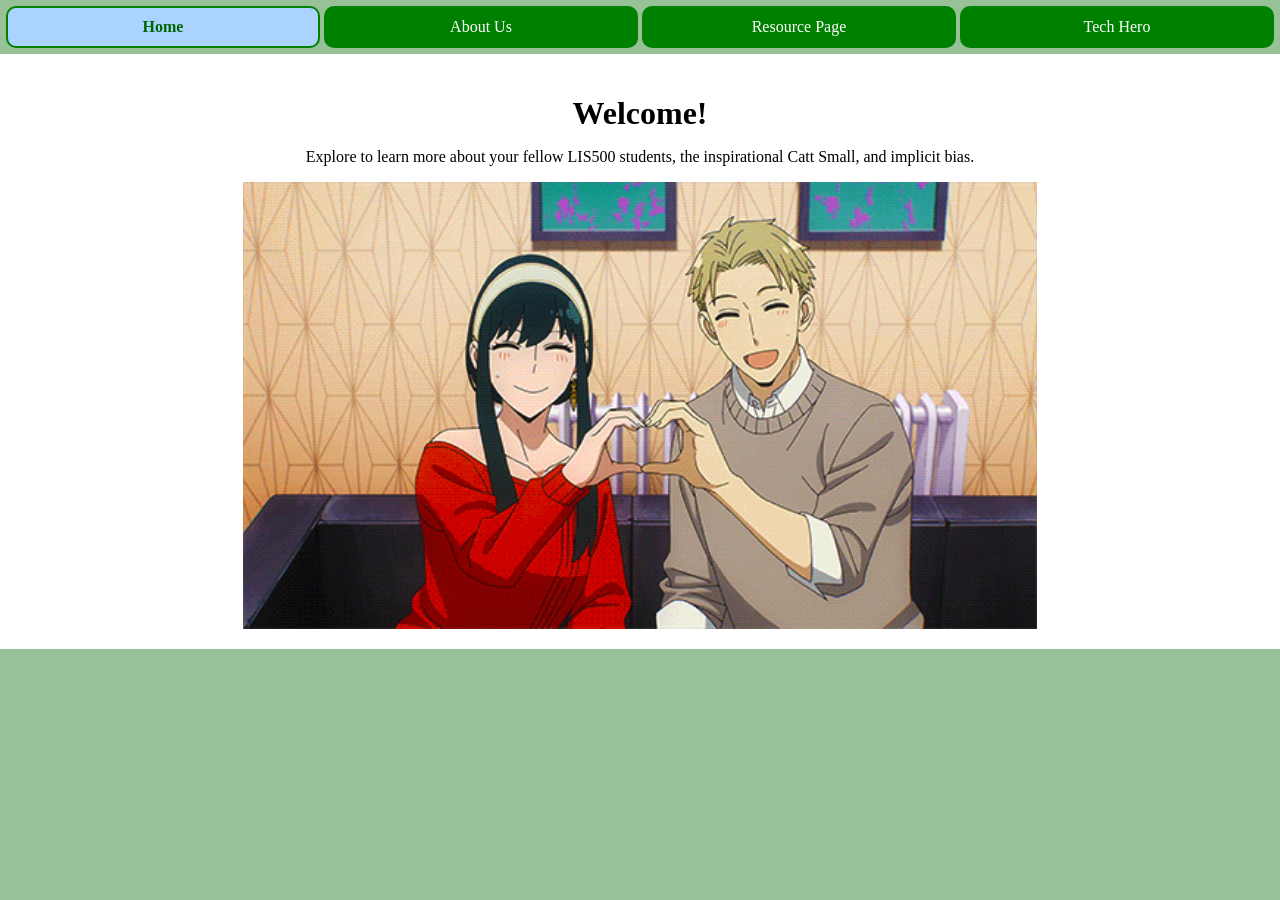
==== index.html @ f71ceb73 "Basic completion of comments Co-authored-by: Riley Howardsmith <rhowardsmith@wisc.edu>" ====
<!DOCTYPE html>
<!-- This is the Home page. -->
<html lang="en">
  <head>
    <meta charset="UTF-8">
    <meta name="viewport" content="width=device-width, initial-scale=1.0">
    <title>Tech Hero</title>
    <link rel="stylesheet" href="./assets/styles.css">
  </head>
  <body>
    <!-- Navbar Section -->
    <div class="navbar">
      <a href="index.html" class="current">Home</a>
      <!-- The current class gives special styling to indicate this is the current page. -->
      <a href="pages/about-me.html">About Us</a>
      <a href="pages/resource-page.html">Resource Page</a>
      <a href="pages/tech-hero.html">Tech Hero</a>
    </div>
    <!-- This is a navbar, which enables users to switch to different pages. The navbar class controls the styling. For example, each navbar link appears side-by-side. The class also makes the navbar sticky, so that it stays with the user as they scroll. It makes the navbar have a higher z-index than other items, so it will appear above them. It also gives the navbar a green background. -->

    <div class="content">
    <!-- This content class creates the white page backdrop and padding to differentiate text from the light green background. -->
      <div class="col">
      <!-- This col class uses the Flexible Box Layout Module. It makes centering children horizontally in a manner that is responsive to different screen sizes easier. The column flex-direction ensures that the children are listed vertically rather than horizontally. -->
        <h1>Welcome!</h1>
        <p class="text-center">
        <!-- The text-center class makes text center-aligned. -->
          Explore to learn more about your fellow LIS500 students, the inspirational Catt Small, and implicit bias.
        </p>
        <!-- GIF(s) to welcome people -->
        <img src="assets/heart.gif" alt="GIF of two people forming a heart." class="big-image">
        <!-- The class big-image ensures the size of the image is proportional to the width of the screen. This makes the image responsive to different screen sizes. This size is considered "big" because the image's width will be over half the width of the screen. -->
      </div>
    </div>
  </body>
</html>
---- assets/styles.css ----
/********************************
           Essential
*********************************/
:root{
  /* Create some variables to use later, so the color theme can be easily changed at any time. */
  --pale-green: rgb(151, 194, 151);
  --pale-blue: rgb(170, 211, 255);
}

body {
  /* Allow navbar to touch all edges */
  margin: 0px;

  background-color: var(--pale-green);
}

.content{
  /* Make up for the margin lost in the body */
  padding: 20px;

  background-color: white;

}

h1 {
  text-align: center;
  margin-bottom: 0;
}

h3 {
  margin: 0;
}

.floater-text {
  position: absolute; /* Removes element from normal flow to position itself relative to its nearest ancestor with position: relative or absolute or fixed (or otherwise relative to the viewport) */
  top: 1rem; /* Move downwards relative to ancestor */
  z-index: 2; /* Float above most elements, such as a floating image */

  color: var(--pale-blue);
  font-size: 3rem;
  font-family:'Gill Sans', 'Gill Sans MT', Calibri, 'Trebuchet MS', sans-serif;
  text-align: center;
}

/* Change scrollbar for browsers that do not use webkit */
* {
  scrollbar-width: auto;
  scrollbar-color: lightskyblue darkgreen;
}

/* Change scrollbar for browsers that do use webkit */

/* width */
::-webkit-scrollbar {
  width: 10px;
}

/* Track */
::-webkit-scrollbar-track {
  background-color: darkgreen;
}

/* Handle */
::-webkit-scrollbar-thumb {
  background: lightskyblue;
  border-radius: 10px;
}
::-webkit-scrollbar-thumb:hover {
  background: var(--pale-blue);
}

/********************************
           Navigation
*********************************/
.navbar {
  /* Keeps navbar in its position */
  position: sticky;
  /* Puts navbar at top */
  top: 0;
  /* Lets navbar display elements side-by-side */
  display: flex;
  /* Keeps text away from edges */
  padding: 4px;
  /* Makes navbar match the color scheme */
  background-color: var(--pale-green);
  /* Puts navbar in front of everything else */
  z-index: 10;
}

/* navbar link elements (both visited and unvisited) */
.navbar a:link, .navbar a:visited {
  background-color: green;
  color: white;

  border: 2px solid green;
  border-radius: 10px;

  padding: 10px 20px;
  margin: 2px;
  width: 100%; /* fill the flex box */

  text-align: center;
  text-decoration: none; /* remove the underline commonly used for links */

  display: inline-block; /* lets elements sit side-by-side AND have personalized width/height */
}

/* navbar links when hovered over or being clicked  */
.navbar a:hover, .navbar a:active {
  background-color: darkgreen;
  border-color: darkgreen;
  color: white;
} 

/* the navbar link of the current page */
.navbar a.current {
  background-color: var(--pale-blue);
  color: darkgreen;
  font-weight: bold;
}

/********************************
           Images
*********************************/
.person {
  /* Makes image relative to parent size */
  width: 40%;
  height: 40%;
  /* Makes image float left, allowing other elements to wrap around it */
  float: left;
  /* Makes image circular */
  border-radius: 50%;

  /* Adds a green double-style appearance using shadows */
  box-shadow: 0 0 0 0.15rem darkgreen, 
              0 0 0 0.30rem green, 
              0 0 0 0.45rem darkgreen,
              0 0 0.5rem 0.8rem rgb(186, 190, 186); 

  /* The total width and height should include content, padding, and borders. Added in the case that an element will use this class while having padding and borders. */
  box-sizing: border-box;
  /* 1% margin on top and bottom; 3% margin on right and left */
  margin: 1% 3%;
}

.carousel .person {
  width: 250px;
  height: 250px;

  /* positions the person image of a carousel relative to its nearest positioned ancestor */
  position: absolute;

  margin: 0%;

  /* positions the person image above some things, like the carousel */
  z-index: 1;
}

/********************************
           Containers
*********************************/
/* creates a column with horizontally-centered elements */
.col {
  display: flex;
  flex-direction: column;
  align-items: center;
}

/* creates a row */
.row {
  display: flex;
}

.carousel-track {
  /* allow elements to overflow horizontally and be accessible with a scrollbar */
  overflow-x: auto;
  /* allow elements to be listed side-by-side */
  display: flex;

  padding: 0.5rem 0.5rem 1.0rem;
  margin: 0.5rem 0rem 2.0rem;

  background-color: green;
  border: 0.25rem solid darkgreen;
  border-radius: 0.5rem;
  color: white
}

/* links in carousel tracks have blue text */
.carousel-track a {
  color: var(--pale-blue)
}

/* Used in Splash Page */

/* centers text */
.text-center {
  text-align: center;
}

/* makes the image's width be over half the width of the screen (height scales appropriately according to width to avoid weird stretching) */
.big-image {
  width: 64%;
}

/* Used in Tech Hero and About Me */

.carousel-track iframe, .carousel-track .item {
  width: 320px;
  height: 180px;

  /* space track elements by adding margin to their right */
  margin-right: 0.5rem;

  /* item will not shrink to avoid overflow, as the carousel-track is intended to allow scrolling */
  flex-shrink: 0;

  border-radius: 0.5rem;
  border: none;
}

.carousel-track iframe:last-child {
  /* the last child does not need margin on the right, as it has no sibling on its right to separate itself from */
  margin-right: 0rem;
}

/* Used in About Me */
.person-card {
  margin: 60px 0px;
}

/* for positioning floating text over an image */
.img-wrap {
  /* Keeps element in normal flow, but can position decendants */
  position: relative;
  
  /* center children */
  display: flex;
  align-items: center;
  justify-content: center;

  /* Visually move the element to the right, without truly changing its position */
  left: 8rem;
}

/* for a carousel with a person image at one end */
.carousel-person {
  background-color: green;
  border: 0.25rem solid darkgreen;
  border-radius: 0.5rem;

  /* Allows the person image to appear as the endpoint, without the carousel itself appearing beyond the image */
  border-top-left-radius: 10rem;
  border-bottom-left-radius: 10rem;

  color: white;

  /* display children side-by-side */
  display: flex;
  /* center children vertically */
  align-items: center;
}

.carousel-person .carousel-track {
  margin: 0rem;
  border: none;

  /* Keeps element in normal flow, but can position decendants */
  position: relative;
  /* Visually move the element to the right, without truly changing its position */
  /* Note: this is the same amount as the img-wrap to ensure proper positioning */
  left: 8rem;
  /* Counter-act the shift to the right with the same amount of margin, so the carousel-track will not appear to overflow horizontally */
  margin-right: 8rem;
}

/* the first child is shifted over to the right to make up for the image covering the initial section of the carousel */
.carousel-track .item:first-child {
  margin-left: 5rem;
}

/* for selecting children elements within the carousel that has a person image */
.item {
  text-align: center;
}

.item h2 {
  /* decreases the top margin for item elements */
  margin-top: 1px;
}

/* Long Text */
.essay {
  margin: 0;
  padding: 0;
}

/* enables paragraphs within the essay to preserve newlines while allowing wrapping */
.essay p {
  white-space: pre-line;
}

/* Use in Fact Cards */
.card-row {
  /* display elements in a row, so heading of the cards is to their left */
  display: flex;
  /* center children vertically, so heading's vertical position depends on the number and size of the cards */
  align-items: center;
  /* add space between children, so the heading is separated horizontally from the cards */
  gap: 1rem;
}

.card {
  background-color: var(--pale-blue);
  color: darkgreen;

  /* keeps content away from rounded edges */
  padding: 3rem;
  /* allow card to change size relative to the screen, but get no bigger than 500px */
  max-width: 500px;
  /* spaces each card away from other elements*/
  margin: 1rem;

  border: 0.25rem solid lightskyblue;
  border-radius: 10rem;
}
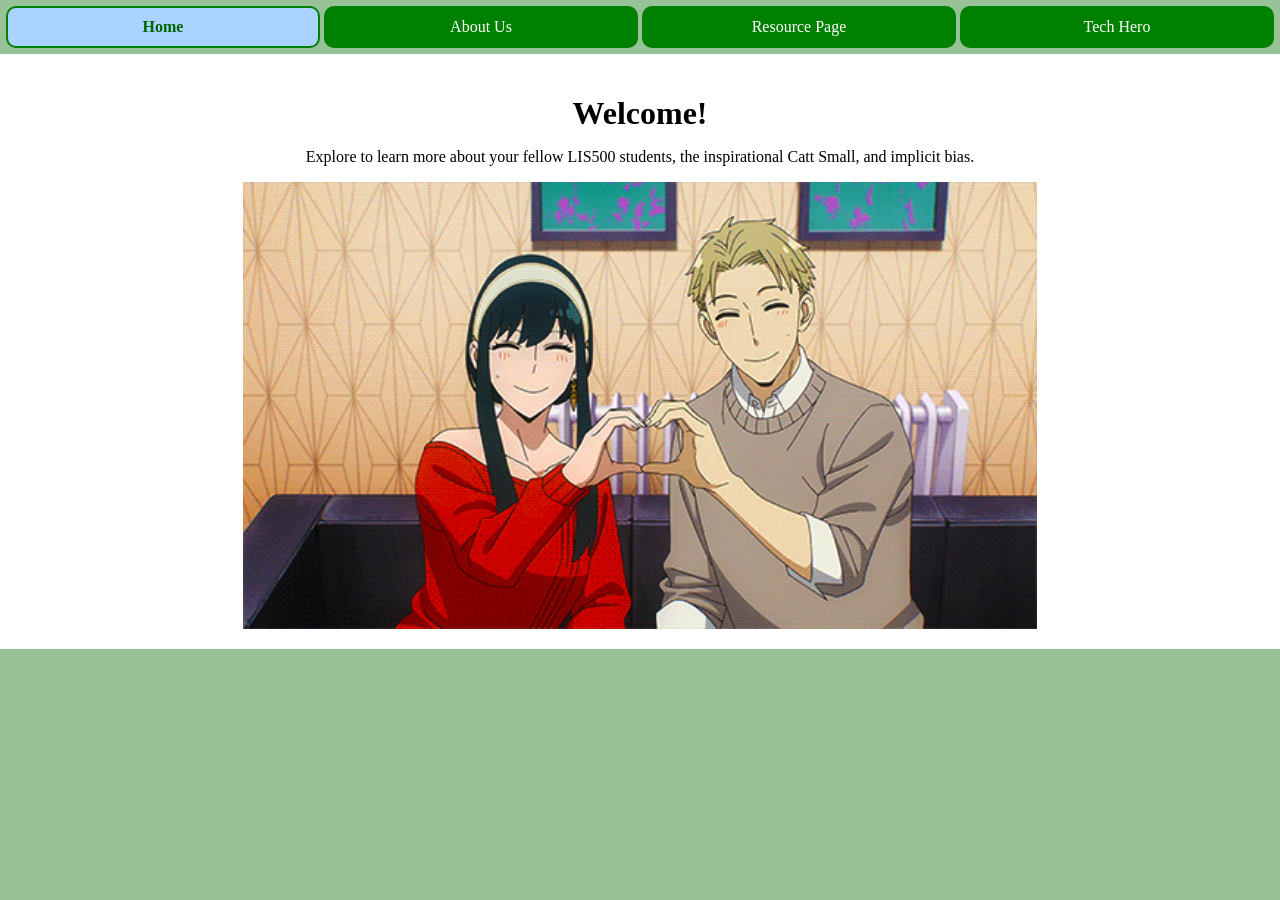
==== commit b66eebde: "Initial Comments Co-authored-by: Peyton Howardsmith <phowardsmith@wisc.edu>"" ====
--- a/index.html
+++ b/index.html
@@ -8,28 +8,28 @@
     <link rel="stylesheet" href="./assets/styles.css">
   </head>
   <body>
-    <!-- Navbar Section -->
+    <!-- RH: Navbar Section -->
     <div class="navbar">
       <a href="index.html" class="current">Home</a>
-      <!-- The current class gives special styling to indicate this is the current page. -->
+      <!-- PH: The current class gives special styling to indicate this is the current page. -->
       <a href="pages/about-me.html">About Us</a>
       <a href="pages/resource-page.html">Resource Page</a>
       <a href="pages/tech-hero.html">Tech Hero</a>
     </div>
-    <!-- This is a navbar, which enables users to switch to different pages. The navbar class controls the styling. For example, each navbar link appears side-by-side. The class also makes the navbar sticky, so that it stays with the user as they scroll. It makes the navbar have a higher z-index than other items, so it will appear above them. It also gives the navbar a green background. -->
+    <!-- RH: This is a navbar, which enables users to switch to different pages. The navbar class controls the styling. For example, each navbar link appears side-by-side. The class also makes the navbar sticky, so that it stays with the user as they scroll. It makes the navbar have a higher z-index than other items, so it will appear above them. It also gives the navbar a green background. -->
 
     <div class="content">
-    <!-- This content class creates the white page backdrop and padding to differentiate text from the light green background. -->
+    <!-- RH: This content class creates the white page backdrop and padding to differentiate text from the light green background. -->
       <div class="col">
-      <!-- This col class uses the Flexible Box Layout Module. It makes centering children horizontally in a manner that is responsive to different screen sizes easier. The column flex-direction ensures that the children are listed vertically rather than horizontally. -->
+      <!-- PH/RH: This col class uses the Flexible Box Layout Module. It makes centering children horizontally in a manner that is responsive to different screen sizes easier. The column flex-direction ensures that the children are listed vertically rather than horizontally. -->
         <h1>Welcome!</h1>
         <p class="text-center">
-        <!-- The text-center class makes text center-aligned. -->
+        <!-- PH: The text-center class makes text center-aligned. -->
           Explore to learn more about your fellow LIS500 students, the inspirational Catt Small, and implicit bias.
         </p>
-        <!-- GIF(s) to welcome people -->
+        <!-- PH: GIF(s) to welcome people -->
         <img src="assets/heart.gif" alt="GIF of two people forming a heart." class="big-image">
-        <!-- The class big-image ensures the size of the image is proportional to the width of the screen. This makes the image responsive to different screen sizes. This size is considered "big" because the image's width will be over half the width of the screen. -->
+        <!-- PH: The class big-image ensures the size of the image is proportional to the width of the screen. This makes the image responsive to different screen sizes. This size is considered "big" because the image's width will be over half the width of the screen. -->
       </div>
     </div>
   </body>
--- a/assets/styles.css
+++ b/assets/styles.css
@@ -2,20 +2,20 @@
            Essential
 *********************************/
 :root{
-  /* Create some variables to use later, so the color theme can be easily changed at any time. */
+  /* RH: Create some variables to use later, so the color theme can be easily changed at any time. */
   --pale-green: rgb(151, 194, 151);
   --pale-blue: rgb(170, 211, 255);
 }
 
 body {
-  /* Allow navbar to touch all edges */
+  /* RH: Allow navbar to touch all edges */
   margin: 0px;
 
   background-color: var(--pale-green);
 }
 
 .content{
-  /* Make up for the margin lost in the body */
+  /* RH: Make up for the margin lost in the body */
   padding: 20px;
 
   background-color: white;
@@ -32,9 +32,9 @@
 }
 
 .floater-text {
-  position: absolute; /* Removes element from normal flow to position itself relative to its nearest ancestor with position: relative or absolute or fixed (or otherwise relative to the viewport) */
-  top: 1rem; /* Move downwards relative to ancestor */
-  z-index: 2; /* Float above most elements, such as a floating image */
+  position: absolute; /* RH: Removes element from normal flow to position itself relative to its nearest ancestor with position: relative or absolute or fixed (or otherwise relative to the viewport) */
+  top: 1rem; /* RH: Move downwards relative to ancestor */
+  z-index: 2; /* RH: Float above most elements, such as a floating image */
 
   color: var(--pale-blue);
   font-size: 3rem;
@@ -42,25 +42,25 @@
   text-align: center;
 }
 
-/* Change scrollbar for browsers that do not use webkit */
+/* PH: Change scrollbar for browsers that do not use webkit */
 * {
   scrollbar-width: auto;
   scrollbar-color: lightskyblue darkgreen;
 }
 
-/* Change scrollbar for browsers that do use webkit */
-
-/* width */
+/* RH: Change scrollbar for browsers that do use webkit */
+
+/* RH: width */
 ::-webkit-scrollbar {
   width: 10px;
 }
 
-/* Track */
+/* RH: Track */
 ::-webkit-scrollbar-track {
   background-color: darkgreen;
 }
 
-/* Handle */
+/* RH: Handle */
 ::-webkit-scrollbar-thumb {
   background: lightskyblue;
   border-radius: 10px;
@@ -73,21 +73,21 @@
            Navigation
 *********************************/
 .navbar {
-  /* Keeps navbar in its position */
+  /* RH: Keeps navbar in its position */
   position: sticky;
-  /* Puts navbar at top */
+  /* RH: Puts navbar at top */
   top: 0;
-  /* Lets navbar display elements side-by-side */
-  display: flex;
-  /* Keeps text away from edges */
+  /* RH: Lets navbar display elements side-by-side */
+  display: flex;
+  /* RH: Keeps text away from edges */
   padding: 4px;
-  /* Makes navbar match the color scheme */
+  /* RH: Makes navbar match the color scheme */
   background-color: var(--pale-green);
-  /* Puts navbar in front of everything else */
+  /* RH: Puts navbar in front of everything else */
   z-index: 10;
 }
 
-/* navbar link elements (both visited and unvisited) */
+/* RH: navbar link elements (both visited and unvisited) */
 .navbar a:link, .navbar a:visited {
   background-color: green;
   color: white;
@@ -97,22 +97,22 @@
 
   padding: 10px 20px;
   margin: 2px;
-  width: 100%; /* fill the flex box */
-
-  text-align: center;
-  text-decoration: none; /* remove the underline commonly used for links */
-
-  display: inline-block; /* lets elements sit side-by-side AND have personalized width/height */
-}
-
-/* navbar links when hovered over or being clicked  */
+  width: 100%; /* RH: fill the flex box */
+
+  text-align: center;
+  text-decoration: none; /* RH: remove the underline commonly used for links */
+
+  display: inline-block; /* RH: lets elements sit side-by-side AND have personalized width/height */
+}
+
+/* RH: navbar links when hovered over or being clicked  */
 .navbar a:hover, .navbar a:active {
   background-color: darkgreen;
   border-color: darkgreen;
   color: white;
 } 
 
-/* the navbar link of the current page */
+/* PH: the navbar link of the current page */
 .navbar a.current {
   background-color: var(--pale-blue);
   color: darkgreen;
@@ -123,23 +123,23 @@
            Images
 *********************************/
 .person {
-  /* Makes image relative to parent size */
+  /* PH: Makes image relative to parent size */
   width: 40%;
   height: 40%;
-  /* Makes image float left, allowing other elements to wrap around it */
+  /* PH: Makes image float left, allowing other elements to wrap around it */
   float: left;
-  /* Makes image circular */
+  /* PH: Makes image circular */
   border-radius: 50%;
 
-  /* Adds a green double-style appearance using shadows */
+  /* PH: Adds a green double-style appearance using shadows */
   box-shadow: 0 0 0 0.15rem darkgreen, 
               0 0 0 0.30rem green, 
               0 0 0 0.45rem darkgreen,
               0 0 0.5rem 0.8rem rgb(186, 190, 186); 
 
-  /* The total width and height should include content, padding, and borders. Added in the case that an element will use this class while having padding and borders. */
+  /* PH: The total width and height should include content, padding, and borders. Added in the case that an element will use this class while having padding and borders. */
   box-sizing: border-box;
-  /* 1% margin on top and bottom; 3% margin on right and left */
+  /* PH: 1% margin on top and bottom; 3% margin on right and left */
   margin: 1% 3%;
 }
 
@@ -147,34 +147,34 @@
   width: 250px;
   height: 250px;
 
-  /* positions the person image of a carousel relative to its nearest positioned ancestor */
+  /* RH: positions the person image of a carousel relative to its nearest positioned ancestor */
   position: absolute;
 
   margin: 0%;
 
-  /* positions the person image above some things, like the carousel */
+  /* RH: positions the person image above some things, like the carousel */
   z-index: 1;
 }
 
 /********************************
            Containers
 *********************************/
-/* creates a column with horizontally-centered elements */
+/* RH/PH: creates a column with horizontally-centered elements */
 .col {
   display: flex;
   flex-direction: column;
   align-items: center;
 }
 
-/* creates a row */
+/* RH: creates a row */
 .row {
   display: flex;
 }
 
 .carousel-track {
-  /* allow elements to overflow horizontally and be accessible with a scrollbar */
+  /* PH: allow elements to overflow horizontally and be accessible with a scrollbar */
   overflow-x: auto;
-  /* allow elements to be listed side-by-side */
+  /* PH: allow elements to be listed side-by-side */
   display: flex;
 
   padding: 0.5rem 0.5rem 1.0rem;
@@ -186,19 +186,19 @@
   color: white
 }
 
-/* links in carousel tracks have blue text */
+/* RH: links in carousel tracks have blue text */
 .carousel-track a {
   color: var(--pale-blue)
 }
 
 /* Used in Splash Page */
 
-/* centers text */
+/* PH: centers text */
 .text-center {
   text-align: center;
 }
 
-/* makes the image's width be over half the width of the screen (height scales appropriately according to width to avoid weird stretching) */
+/* PH: makes the image's width be over half the width of the screen (height scales appropriately according to width to avoid weird stretching) */
 .big-image {
   width: 64%;
 }
@@ -209,10 +209,10 @@
   width: 320px;
   height: 180px;
 
-  /* space track elements by adding margin to their right */
+  /* PH: space track elements by adding margin to their right */
   margin-right: 0.5rem;
 
-  /* item will not shrink to avoid overflow, as the carousel-track is intended to allow scrolling */
+  /* PH: item will not shrink to avoid overflow, as the carousel-track is intended to allow scrolling */
   flex-shrink: 0;
 
   border-radius: 0.5rem;
@@ -220,7 +220,7 @@
 }
 
 .carousel-track iframe:last-child {
-  /* the last child does not need margin on the right, as it has no sibling on its right to separate itself from */
+  /* PH: the last child does not need margin on the right, as it has no sibling on its right to separate itself from */
   margin-right: 0rem;
 }
 
@@ -229,35 +229,35 @@
   margin: 60px 0px;
 }
 
-/* for positioning floating text over an image */
+/* PH/RH: for positioning floating text over an image */
 .img-wrap {
-  /* Keeps element in normal flow, but can position decendants */
+  /* PH/RH: Keeps element in normal flow, but can position decendants */
   position: relative;
   
-  /* center children */
+  /* PH/RH: center children */
   display: flex;
   align-items: center;
   justify-content: center;
 
-  /* Visually move the element to the right, without truly changing its position */
+  /* PH/RH: Visually move the element to the right, without truly changing its position */
   left: 8rem;
 }
 
-/* for a carousel with a person image at one end */
+/* RH: for a carousel with a person image at one end */
 .carousel-person {
   background-color: green;
   border: 0.25rem solid darkgreen;
   border-radius: 0.5rem;
 
-  /* Allows the person image to appear as the endpoint, without the carousel itself appearing beyond the image */
+  /* RH: Allows the person image to appear as the endpoint, without the carousel itself appearing beyond the image */
   border-top-left-radius: 10rem;
   border-bottom-left-radius: 10rem;
 
   color: white;
 
-  /* display children side-by-side */
-  display: flex;
-  /* center children vertically */
+  /* RH: display children side-by-side */
+  display: flex;
+  /* RH: center children vertically */
   align-items: center;
 }
 
@@ -265,48 +265,48 @@
   margin: 0rem;
   border: none;
 
-  /* Keeps element in normal flow, but can position decendants */
+  /* RH: Keeps element in normal flow, but can position decendants */
   position: relative;
-  /* Visually move the element to the right, without truly changing its position */
-  /* Note: this is the same amount as the img-wrap to ensure proper positioning */
+  /* RH: Visually move the element to the right, without truly changing its position
+     Note: this is the same amount as the img-wrap to ensure proper positioning */
   left: 8rem;
-  /* Counter-act the shift to the right with the same amount of margin, so the carousel-track will not appear to overflow horizontally */
+  /* RH: Counter-act the shift to the right with the same amount of margin, so the carousel-track will not appear to overflow horizontally */
   margin-right: 8rem;
 }
 
-/* the first child is shifted over to the right to make up for the image covering the initial section of the carousel */
+/* RH: the first child is shifted over to the right to make up for the image covering the initial section of the carousel */
 .carousel-track .item:first-child {
   margin-left: 5rem;
 }
 
-/* for selecting children elements within the carousel that has a person image */
+/* RH: for selecting children elements within the carousel that has a person image */
 .item {
   text-align: center;
 }
 
 .item h2 {
-  /* decreases the top margin for item elements */
+  /* RH: decreases the top margin for item elements */
   margin-top: 1px;
 }
 
-/* Long Text */
+/* PH: Long Text */
 .essay {
   margin: 0;
   padding: 0;
 }
 
-/* enables paragraphs within the essay to preserve newlines while allowing wrapping */
+/* PH: enables paragraphs within the essay to preserve newlines while allowing wrapping */
 .essay p {
   white-space: pre-line;
 }
 
-/* Use in Fact Cards */
+/* RH: Use in Fact Cards */
 .card-row {
-  /* display elements in a row, so heading of the cards is to their left */
-  display: flex;
-  /* center children vertically, so heading's vertical position depends on the number and size of the cards */
+  /* RH: display elements in a row, so heading of the cards is to their left */
+  display: flex;
+  /* RH: center children vertically, so heading's vertical position depends on the number and size of the cards */
   align-items: center;
-  /* add space between children, so the heading is separated horizontally from the cards */
+  /* RH: add space between children, so the heading is separated horizontally from the cards */
   gap: 1rem;
 }
 
@@ -314,11 +314,11 @@
   background-color: var(--pale-blue);
   color: darkgreen;
 
-  /* keeps content away from rounded edges */
+  /* RH: keeps content away from rounded edges */
   padding: 3rem;
-  /* allow card to change size relative to the screen, but get no bigger than 500px */
+  /* RH: allow card to change size relative to the screen, but get no bigger than 500px */
   max-width: 500px;
-  /* spaces each card away from other elements*/
+  /* RH: spaces each card away from other elements*/
   margin: 1rem;
 
   border: 0.25rem solid lightskyblue;
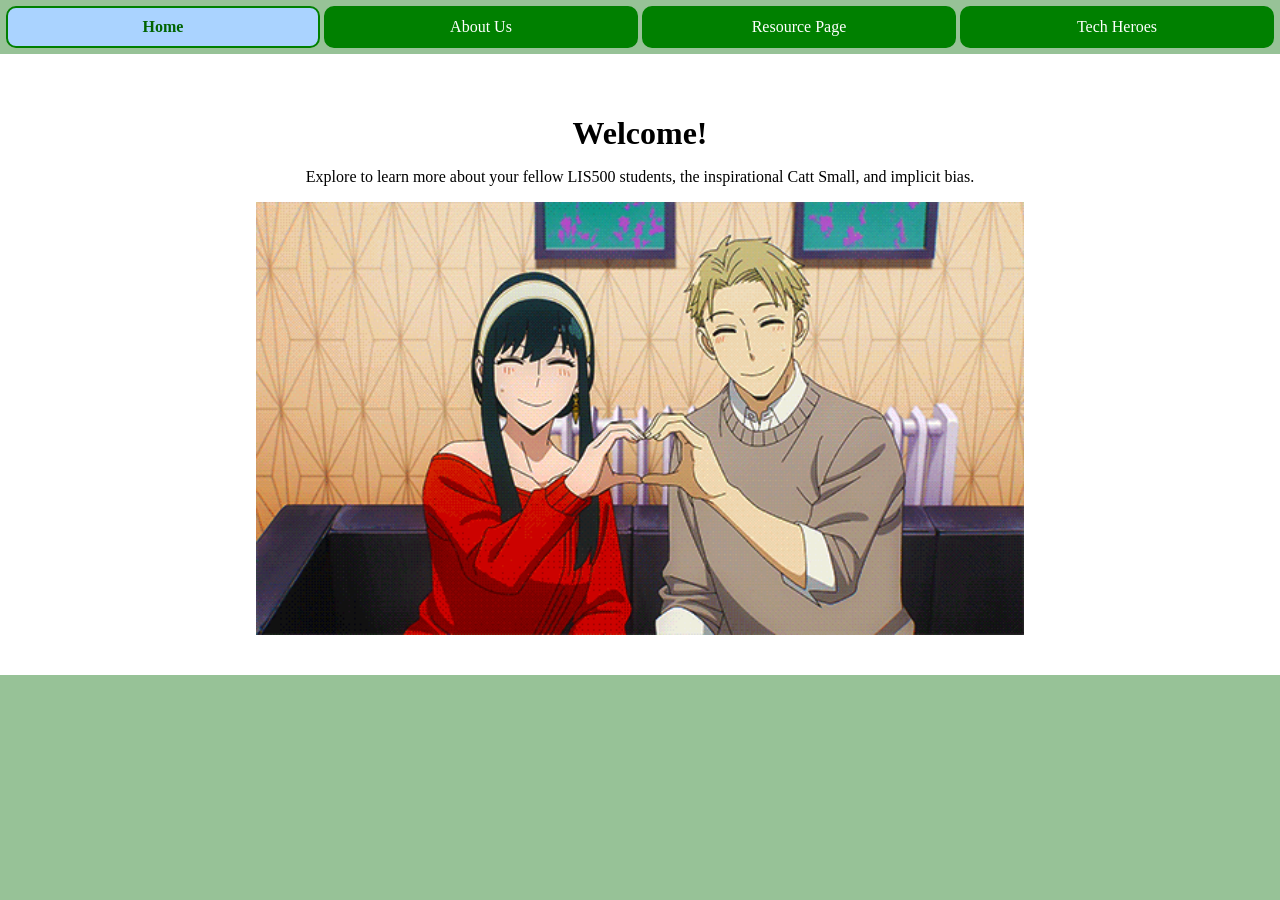
==== commit d7b81e03: "Add CyberCode Twins" ====
--- a/index.html
+++ b/index.html
@@ -14,7 +14,7 @@
       <!-- PH: The current class gives special styling to indicate this is the current page. -->
       <a href="pages/about-me.html">About Us</a>
       <a href="pages/resource-page.html">Resource Page</a>
-      <a href="pages/tech-hero.html">Tech Hero</a>
+      <a href="pages/tech-hero.html">Tech Heroes</a>
     </div>
     <!-- RH: This is a navbar, which enables users to switch to different pages. The navbar class controls the styling. For example, each navbar link appears side-by-side. The class also makes the navbar sticky, so that it stays with the user as they scroll. It makes the navbar have a higher z-index than other items, so it will appear above them. It also gives the navbar a green background. -->
 
--- a/assets/styles.css
+++ b/assets/styles.css
@@ -16,7 +16,7 @@
 
 .content{
   /* RH: Make up for the margin lost in the body */
-  padding: 20px;
+  padding: 40px;
 
   background-color: white;
 
@@ -125,7 +125,8 @@
 .person {
   /* PH: Makes image relative to parent size */
   width: 40%;
-  height: 40%;
+  aspect-ratio: 1 / 1;
+  object-fit: cover;
   /* PH: Makes image float left, allowing other elements to wrap around it */
   float: left;
   /* PH: Makes image circular */
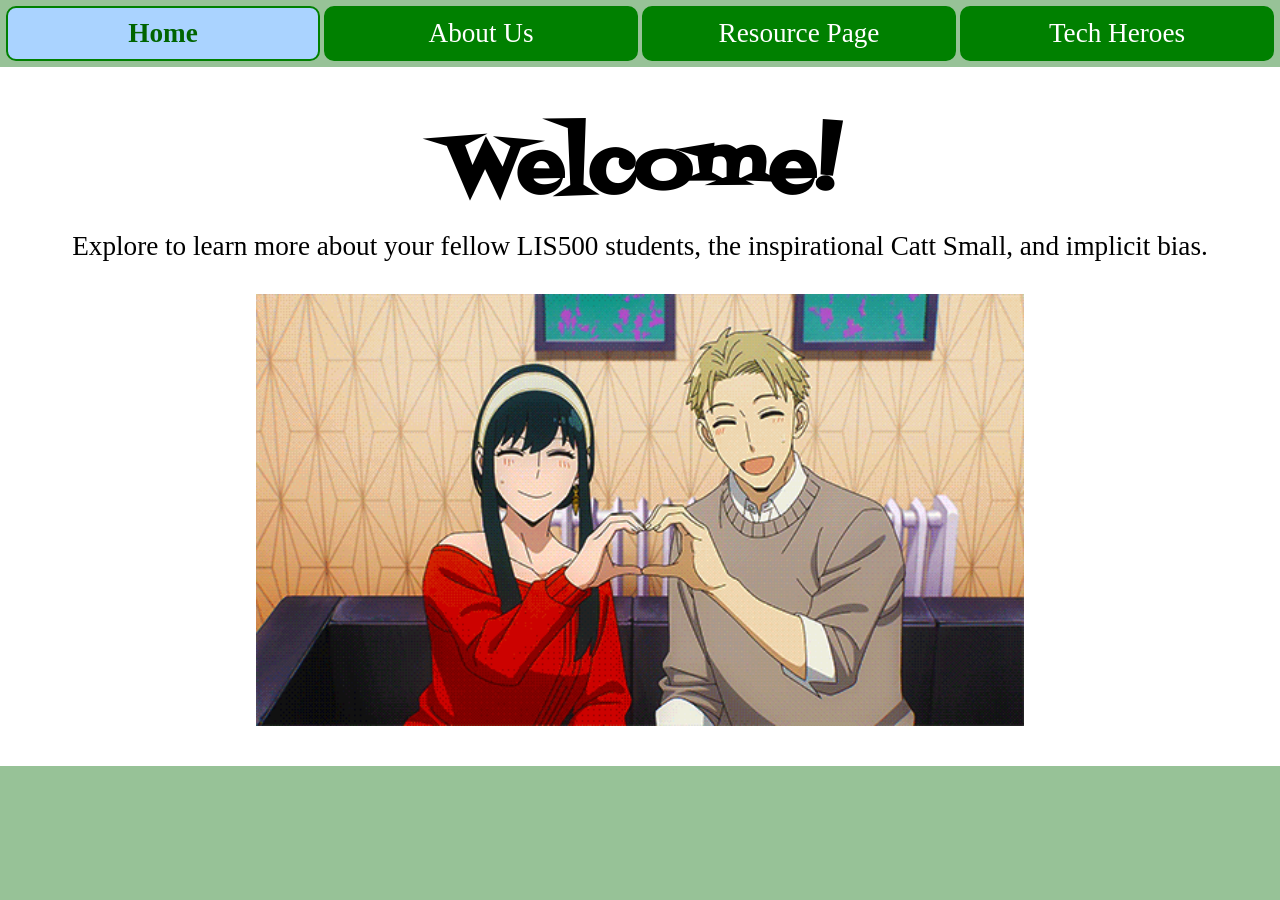
==== commit 07be4ec5: "Font changes, spacing changes, layout adjustments" ====
--- a/index.html
+++ b/index.html
@@ -27,6 +27,7 @@
         <!-- PH: The text-center class makes text center-aligned. -->
           Explore to learn more about your fellow LIS500 students, the inspirational Catt Small, and implicit bias.
         </p>
+        <div class="separate-content"></div>
         <!-- PH: GIF(s) to welcome people -->
         <img src="assets/heart.gif" alt="GIF of two people forming a heart." class="big-image">
         <!-- PH: The class big-image ensures the size of the image is proportional to the width of the screen. This makes the image responsive to different screen sizes. This size is considered "big" because the image's width will be over half the width of the screen. -->
--- a/assets/styles.css
+++ b/assets/styles.css
@@ -5,6 +5,7 @@
   /* RH: Create some variables to use later, so the color theme can be easily changed at any time. */
   --pale-green: rgb(151, 194, 151);
   --pale-blue: rgb(170, 211, 255);
+  --paler-blue:rgb(202, 228, 255);
 }
 
 body {
@@ -14,21 +15,47 @@
   background-color: var(--pale-green);
 }
 
-.content{
+.content {
   /* RH: Make up for the margin lost in the body */
   padding: 40px;
+  display: flex;
+  flex-direction: column;
+  gap: 3rem;
 
   background-color: white;
 
 }
 
+.separate-content {
+  height: 2rem;
+}
+
+@font-face {
+  font-family: 'FontdinerSwanky';
+  src: url('./FontdinerSwanky-Regular.ttf') format('truetype');
+}
+
 h1 {
-  text-align: center;
-  margin-bottom: 0;
+  font-family: "FontdinerSwanky", sans-serif;
+  text-align: center;
+  margin: 0;
+  font-size: clamp(3rem, 5vw + 1rem, 5rem) /* font-size is responsive to screen size */
+}
+
+h2 {
+  margin: 0;
+  text-align: center;
+  font-size: clamp(2.5rem, 4vw + 0.8rem, 4rem); /* font-size is responsive to screen size */
 }
 
 h3 {
   margin: 0;
+  font-size: clamp(2rem, 3vw + 0.6rem, 3rem); /* font-size is responsive to screen size */
+}
+
+p, a, li, div {
+  margin: 0;
+  font-size: clamp(1.25rem, 1.5vw + 0.5rem, 2rem); /* font-size is responsive to screen size */
 }
 
 .floater-text {
@@ -40,6 +67,17 @@
   font-size: 3rem;
   font-family:'Gill Sans', 'Gill Sans MT', Calibri, 'Trebuchet MS', sans-serif;
   text-align: center;
+
+  /* PH: text outline */
+  text-shadow: 0 0 0 darkgreen,
+               0 0.1rem 0 darkgreen,
+               0 -0.1rem 0 darkgreen,
+              0.1rem 0 0 darkgreen,
+               0.1rem 0.1rem 0 darkgreen,
+               0.1rem -0.1rem 0 darkgreen,
+               -0.1rem 0 0 darkgreen,
+               -0.1rem 0.1rem 0 darkgreen,
+              -0.1rem -0.1rem 0 darkgreen;
 }
 
 /* PH: Change scrollbar for browsers that do not use webkit */
@@ -67,6 +105,16 @@
 }
 ::-webkit-scrollbar-thumb:hover {
   background: var(--pale-blue);
+}
+
+/* Change horizontal line to be blue */
+hr {
+  background: lightskyblue;
+  border-color: var(--pale-green);
+  border-style: solid;
+  border-radius: 10px;
+  border-width: 0.3rem;
+  height: 0.5rem;
 }
 
 /********************************
@@ -141,7 +189,12 @@
   /* PH: The total width and height should include content, padding, and borders. Added in the case that an element will use this class while having padding and borders. */
   box-sizing: border-box;
   /* PH: 1% margin on top and bottom; 3% margin on right and left */
-  margin: 1% 3%;
+  margin: 3% 3%;
+}
+
+/* Stops anything that follows from wrapping around floating elements */
+.clearfix {
+  clear: both;
 }
 
 .carousel .person {
@@ -187,9 +240,12 @@
   color: white
 }
 
-/* RH: links in carousel tracks have blue text */
+/* RH: links in carousel tracks have blue text with extra darkgreen background for better contrast and creating tag-like shapes */
 .carousel-track a {
-  color: var(--pale-blue)
+  color: var(--paler-blue);
+  background-color: darkgreen;
+  padding: 0.4rem 1rem;
+  border-radius: 1rem;
 }
 
 /* Used in Splash Page */
@@ -201,7 +257,14 @@
 
 /* PH: makes the image's width be over half the width of the screen (height scales appropriately according to width to avoid weird stretching) */
 .big-image {
-  width: 64%;
+  width: 100%;
+}
+
+/* Shrinks to 64% once the screen is tablet-sized or larger */
+@media (min-width: 768px) {
+  .big-image {
+    width: 64%; 
+  }
 }
 
 /* Used in Tech Hero and About Me */
@@ -296,9 +359,9 @@
   padding: 0;
 }
 
-/* PH: enables paragraphs within the essay to preserve newlines while allowing wrapping */
+/* PH: enables paragraphs within the essay to have some spacing */
 .essay p {
-  white-space: pre-line;
+  margin-top: 1rem;
 }
 
 /* RH: Use in Fact Cards */
@@ -311,14 +374,24 @@
   gap: 1rem;
 }
 
+.card-grid{
+  /*
+  RH: Display as a grid with a variable number elements per row
+  Each element in a row is sized equally.
+  The number of elements in a row depends on the screen size.
+  */
+  display: grid;
+  grid-template-columns: repeat(auto-fit, minmax(400px, 1fr));
+
+}
+
 .card {
   background-color: var(--pale-blue);
   color: darkgreen;
 
   /* RH: keeps content away from rounded edges */
   padding: 3rem;
-  /* RH: allow card to change size relative to the screen, but get no bigger than 500px */
-  max-width: 500px;
+
   /* RH: spaces each card away from other elements*/
   margin: 1rem;
 
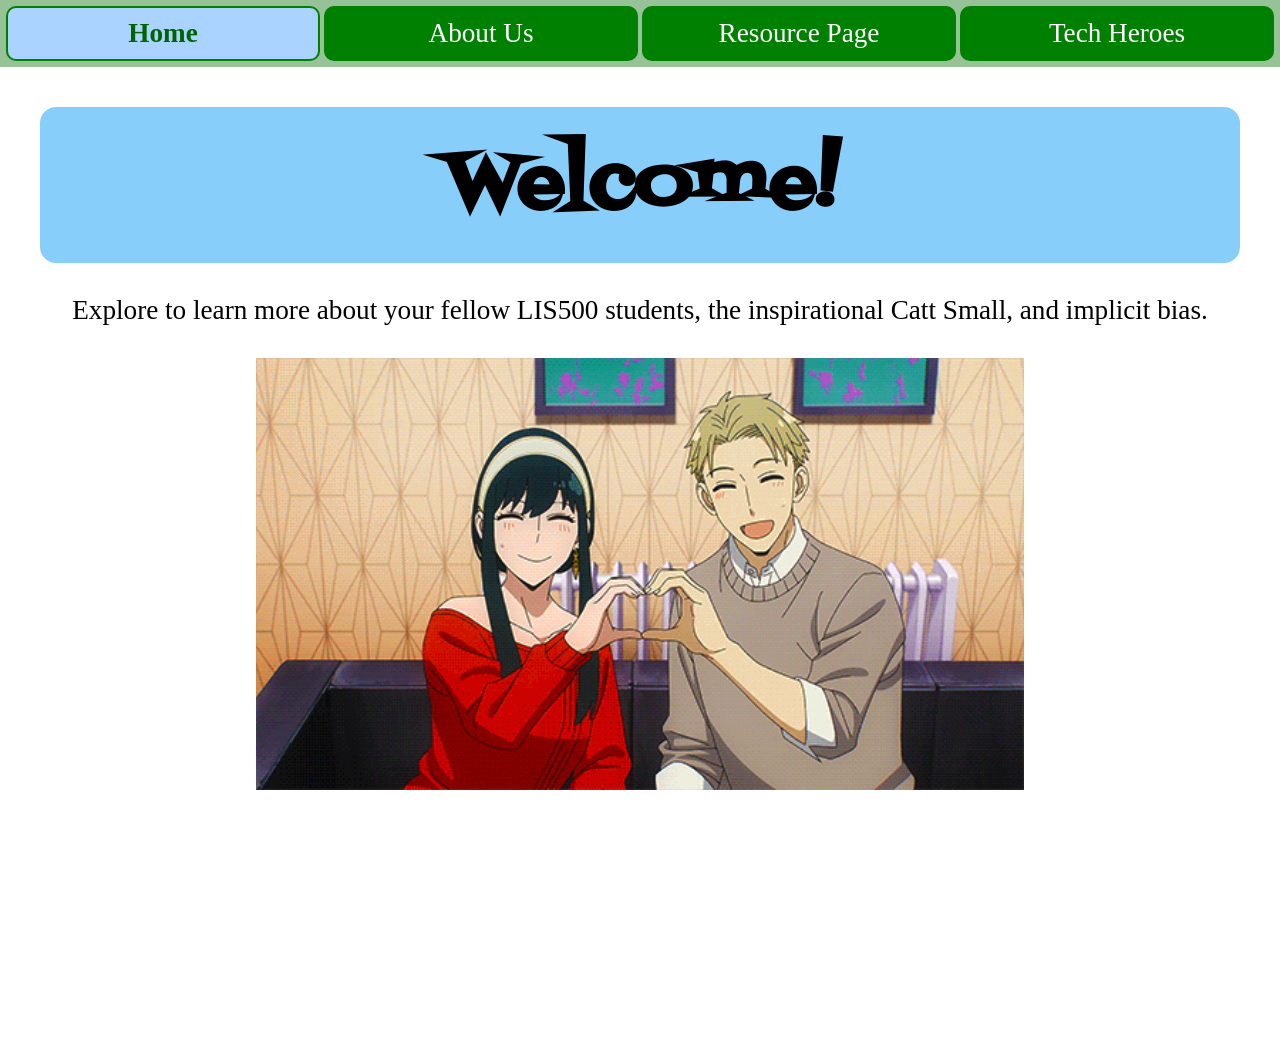
==== commit cff5cfe4: "Layout changes" ====
--- a/index.html
+++ b/index.html
@@ -23,11 +23,14 @@
       <div class="col">
       <!-- PH/RH: This col class uses the Flexible Box Layout Module. It makes centering children horizontally in a manner that is responsive to different screen sizes easier. The column flex-direction ensures that the children are listed vertically rather than horizontally. -->
         <h1>Welcome!</h1>
+        <div class="separate-content"></div>
+        <!-- PH: The separate-content class creates more visual space. -->
         <p class="text-center">
         <!-- PH: The text-center class makes text center-aligned. -->
           Explore to learn more about your fellow LIS500 students, the inspirational Catt Small, and implicit bias.
         </p>
         <div class="separate-content"></div>
+        <!-- PH: The separate-content class creates more visual space. -->
         <!-- PH: GIF(s) to welcome people -->
         <img src="assets/heart.gif" alt="GIF of two people forming a heart." class="big-image">
         <!-- PH: The class big-image ensures the size of the image is proportional to the width of the screen. This makes the image responsive to different screen sizes. This size is considered "big" because the image's width will be over half the width of the screen. -->
--- a/assets/styles.css
+++ b/assets/styles.css
@@ -23,6 +23,7 @@
   gap: 3rem;
 
   background-color: white;
+  min-height: 100dvh; /* height must at least fill the viewport dynamically */
 
 }
 
@@ -39,7 +40,13 @@
   font-family: "FontdinerSwanky", sans-serif;
   text-align: center;
   margin: 0;
-  font-size: clamp(3rem, 5vw + 1rem, 5rem) /* font-size is responsive to screen size */
+  padding: 1rem;
+  font-size: clamp(3rem, 5vw + 1rem, 5rem); /* font-size is responsive to screen size */
+  width: 100%; /* width fills parent */
+  background-color: lightskyblue;
+  border-radius: 1rem;
+  /* PH: The total width and height should include content, padding, and borders. Added in the case that an element will use this class while having padding and borders. */
+  box-sizing: border-box;
 }
 
 h2 {
@@ -150,7 +157,10 @@
   text-align: center;
   text-decoration: none; /* RH: remove the underline commonly used for links */
 
-  display: inline-block; /* RH: lets elements sit side-by-side AND have personalized width/height */
+  /* RH: lets link text be centered vertically */
+  display: flex;
+  justify-content: center;
+  align-items: center;
 }
 
 /* RH: navbar links when hovered over or being clicked  */
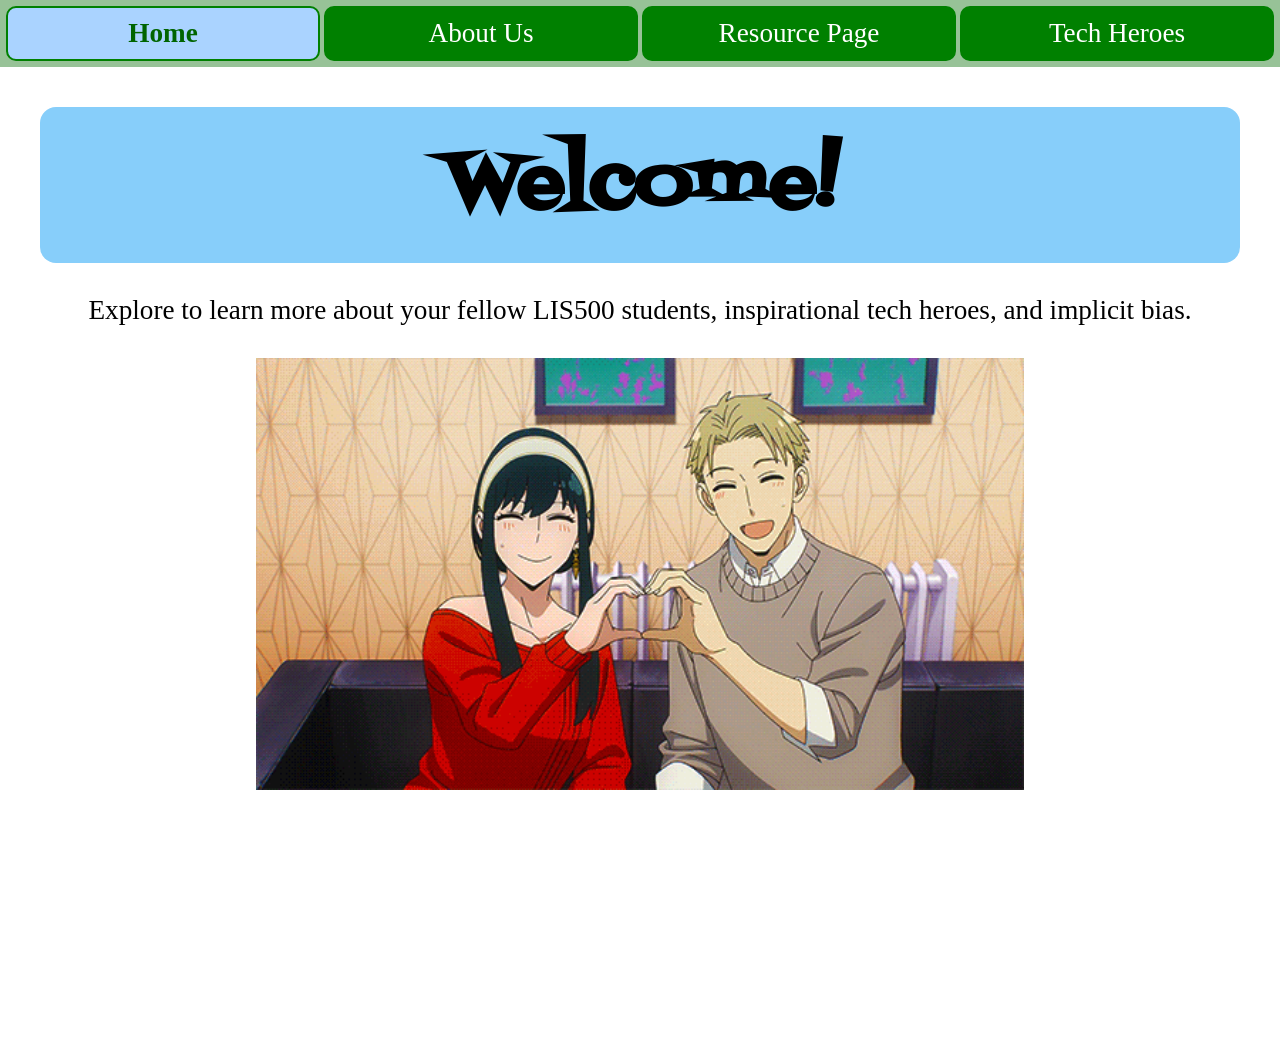
==== commit c4b1dcc0: "Additional spacing and layout changes" ====
--- a/index.html
+++ b/index.html
@@ -27,7 +27,7 @@
         <!-- PH: The separate-content class creates more visual space. -->
         <p class="text-center">
         <!-- PH: The text-center class makes text center-aligned. -->
-          Explore to learn more about your fellow LIS500 students, the inspirational Catt Small, and implicit bias.
+          Explore to learn more about your fellow LIS500 students, inspirational tech heroes, and implicit bias.
         </p>
         <div class="separate-content"></div>
         <!-- PH: The separate-content class creates more visual space. -->
--- a/assets/styles.css
+++ b/assets/styles.css
@@ -22,6 +22,8 @@
   flex-direction: column;
   gap: 3rem;
 
+  overflow-x: hidden;
+
   background-color: white;
   min-height: 100dvh; /* height must at least fill the viewport dynamically */
 
@@ -29,6 +31,10 @@
 
 .separate-content {
   height: 2rem;
+}
+
+.separate-content-small {
+  height: 0.01rem;
 }
 
 @font-face {
@@ -41,7 +47,7 @@
   text-align: center;
   margin: 0;
   padding: 1rem;
-  font-size: clamp(3rem, 5vw + 1rem, 5rem); /* font-size is responsive to screen size */
+  font-size: clamp(2.5rem, 5vw + 1rem, 5rem); /* font-size is responsive to screen size */
   width: 100%; /* width fills parent */
   background-color: lightskyblue;
   border-radius: 1rem;
@@ -52,22 +58,27 @@
 h2 {
   margin: 0;
   text-align: center;
-  font-size: clamp(2.5rem, 4vw + 0.8rem, 4rem); /* font-size is responsive to screen size */
+  font-size: clamp(1.75rem, 3vw + 0.8rem, 4rem); /* font-size is responsive to screen size */
 }
 
 h3 {
   margin: 0;
-  font-size: clamp(2rem, 3vw + 0.6rem, 3rem); /* font-size is responsive to screen size */
+  font-size: clamp(1.5rem, 3vw + 0.6rem, 3rem); /* font-size is responsive to screen size */
+}
+
+h4 {
+  margin: 0;
+  font-size: clamp(1.25rem, 2vw + 0.6rem, 2.5rem); /* font-size is responsive to screen size */
 }
 
 p, a, li, div {
   margin: 0;
-  font-size: clamp(1.25rem, 1.5vw + 0.5rem, 2rem); /* font-size is responsive to screen size */
+  font-size: clamp(1rem, 1.5vw + 0.5rem, 2rem); /* font-size is responsive to screen size */
 }
 
 .floater-text {
   position: absolute; /* RH: Removes element from normal flow to position itself relative to its nearest ancestor with position: relative or absolute or fixed (or otherwise relative to the viewport) */
-  top: 1rem; /* RH: Move downwards relative to ancestor */
+  top: 3.5rem; /* RH: Move downwards relative to ancestor */
   z-index: 2; /* RH: Float above most elements, such as a floating image */
 
   color: var(--pale-blue);
@@ -199,7 +210,7 @@
   /* PH: The total width and height should include content, padding, and borders. Added in the case that an element will use this class while having padding and borders. */
   box-sizing: border-box;
   /* PH: 1% margin on top and bottom; 3% margin on right and left */
-  margin: 3% 3%;
+  margin: 3% 10%;
 }
 
 /* Stops anything that follows from wrapping around floating elements */
@@ -253,7 +264,6 @@
 /* RH: links in carousel tracks have blue text with extra darkgreen background for better contrast and creating tag-like shapes */
 .carousel-track a {
   color: var(--paler-blue);
-  background-color: darkgreen;
   padding: 0.4rem 1rem;
   border-radius: 1rem;
 }
@@ -270,18 +280,10 @@
   width: 100%;
 }
 
-/* Shrinks to 64% once the screen is tablet-sized or larger */
-@media (min-width: 768px) {
-  .big-image {
-    width: 64%; 
-  }
-}
-
 /* Used in Tech Hero and About Me */
 
 .carousel-track iframe, .carousel-track .item {
   width: 320px;
-  height: 180px;
 
   /* PH: space track elements by adding margin to their right */
   margin-right: 0.5rem;
@@ -299,6 +301,11 @@
 }
 
 /* Used in About Me */
+.carousel-track .item {
+  padding: 1rem 1rem;
+  background-color: darkgreen;
+}
+
 .person-card {
   margin: 60px 0px;
 }
@@ -343,9 +350,9 @@
   position: relative;
   /* RH: Visually move the element to the right, without truly changing its position
      Note: this is the same amount as the img-wrap to ensure proper positioning */
-  left: 8rem;
+  left: 10rem;
   /* RH: Counter-act the shift to the right with the same amount of margin, so the carousel-track will not appear to overflow horizontally */
-  margin-right: 8rem;
+  margin-right: 10rem;
 }
 
 /* RH: the first child is shifted over to the right to make up for the image covering the initial section of the carousel */
@@ -358,20 +365,30 @@
   text-align: center;
 }
 
-.item h2 {
+.item h3 {
   /* RH: decreases the top margin for item elements */
   margin-top: 1px;
+  font-size: clamp(1.25rem, 1.5vw + 0.5rem, 2rem); /* font-size is responsive to screen size */
+}
+
+.item p, .item a, .card, .card li {
+  font-size: clamp(1rem, 1vw + 0.5rem, 1.25rem); /* font-size is responsive to screen size */
+}
+
+.card li {
+  margin-bottom: 1rem;
 }
 
 /* PH: Long Text */
 .essay {
   margin: 0;
+  margin-bottom: 0.5rem;
   padding: 0;
 }
 
 /* PH: enables paragraphs within the essay to have some spacing */
 .essay p {
-  margin-top: 1rem;
+  margin-top: 2rem;
 }
 
 /* RH: Use in Fact Cards */
@@ -407,4 +424,26 @@
 
   border: 0.25rem solid lightskyblue;
   border-radius: 10rem;
+
+  max-width: clamp(10rem, 10vw, 100rem);
+
+  display: flex;
+  flex-direction: column;
+  justify-content: center;
+  align-items: center;
+}
+
+/* Changes for larger screens */
+@media (min-width: 768px) {
+  .big-image {
+    width: 64%; 
+  }
+
+  .person {
+    margin: 3% 3%
+  }
+
+  .card {
+    max-width: none;
+  }
 }
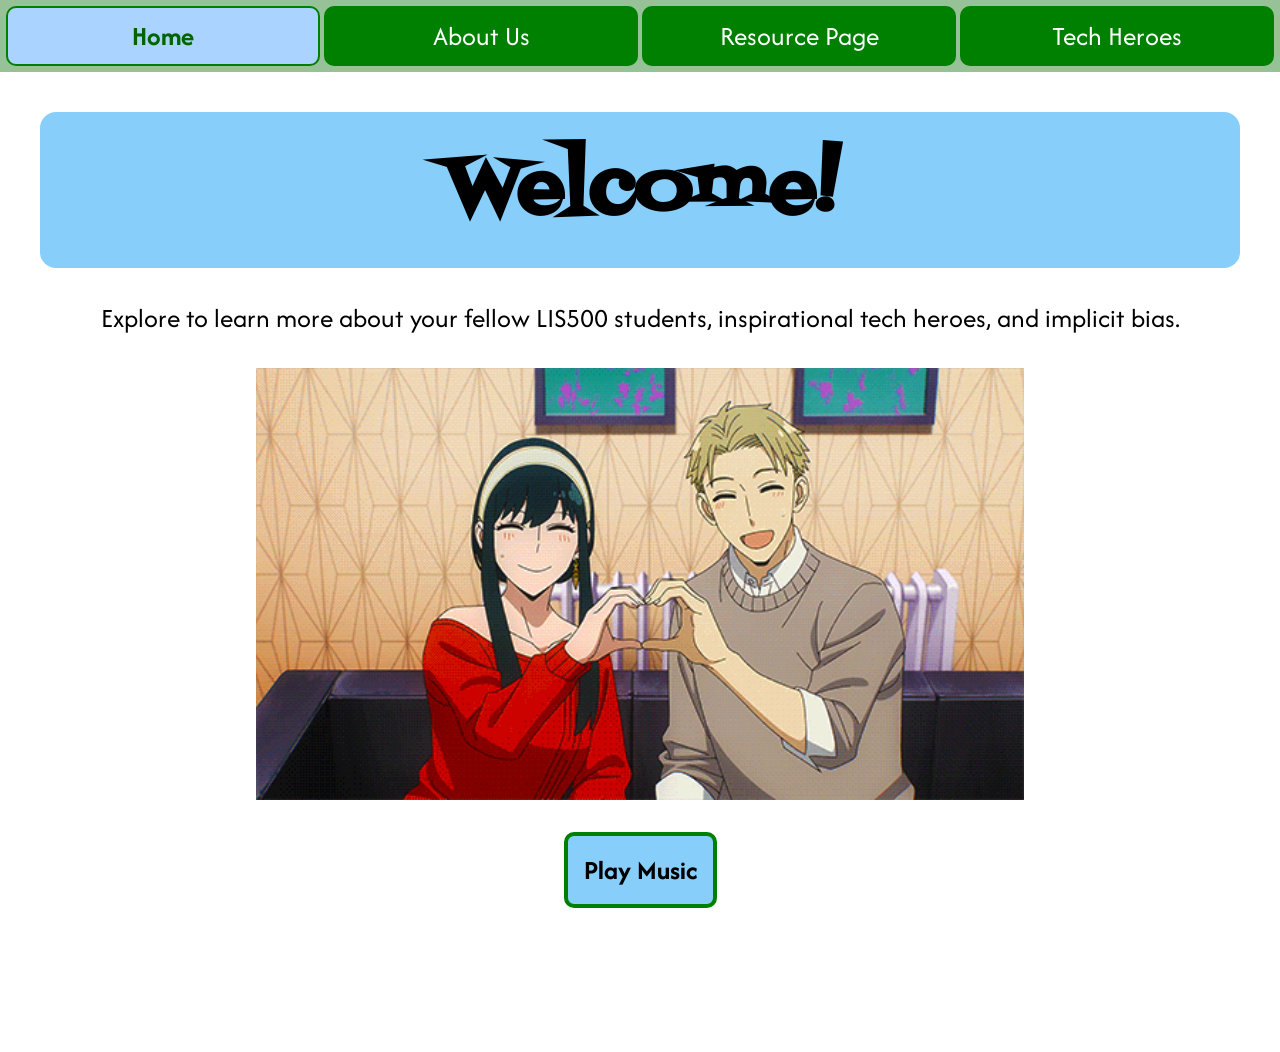
==== commit 6a581090: "Added more fonts and music" ====
--- a/index.html
+++ b/index.html
@@ -8,6 +8,11 @@
     <link rel="stylesheet" href="./assets/styles.css">
   </head>
   <body>
+    <audio id="bg-music" loop>
+        <source src="./assets/The Long Night.mp3" type="audio/mpeg">
+        Your browser does not support the audio element.
+    </audio>
+
     <!-- RH: Navbar Section -->
     <div class="navbar">
       <a href="index.html" class="current">Home</a>
@@ -34,7 +39,12 @@
         <!-- PH: GIF(s) to welcome people -->
         <img src="assets/heart.gif" alt="GIF of two people forming a heart." class="big-image">
         <!-- PH: The class big-image ensures the size of the image is proportional to the width of the screen. This makes the image responsive to different screen sizes. This size is considered "big" because the image's width will be over half the width of the screen. -->
+        <div class="separate-content"></div>
+        <!-- PH: Play/Pause Control Button -->
+        <button id="music-toggle" onclick="toggleMusic()">Play Music</button>
+        <p id="music-info"></p>
       </div>
     </div>
+    <script src="./scripts/toggleMusic.js"></script>
   </body>
 </html>
--- a/assets/styles.css
+++ b/assets/styles.css
@@ -25,7 +25,7 @@
   overflow-x: hidden;
 
   background-color: white;
-  min-height: 100dvh; /* height must at least fill the viewport dynamically */
+  min-height: 100dvh; /* PH: height must at least fill the viewport dynamically */
 
 }
 
@@ -42,13 +42,31 @@
   src: url('./FontdinerSwanky-Regular.ttf') format('truetype');
 }
 
+@font-face {
+  font-family: "Afacad";
+  src: url("./Afacad/static/Afacad-Regular.ttf") format("truetype");
+  font-weight: 400;
+}
+
+@font-face {
+  font-family: "Afacad";
+  src: url("./Afacad/static/Afacad-Bold.ttf") format("truetype");
+  font-weight: 700;
+}
+
+@font-face {
+  font-family: "Abril Fatface";
+  src: url("./AbrilFatface-Regular.ttf") format("truetype");
+  font-weight: 400;
+}
+
 h1 {
   font-family: "FontdinerSwanky", sans-serif;
   text-align: center;
   margin: 0;
   padding: 1rem;
-  font-size: clamp(2.5rem, 5vw + 1rem, 5rem); /* font-size is responsive to screen size */
-  width: 100%; /* width fills parent */
+  font-size: clamp(2.5rem, 5vw + 1rem, 5rem); /* PH: font-size is responsive to screen size */
+  width: 100%; /* PH: width fills parent */
   background-color: lightskyblue;
   border-radius: 1rem;
   /* PH: The total width and height should include content, padding, and borders. Added in the case that an element will use this class while having padding and borders. */
@@ -56,24 +74,28 @@
 }
 
 h2 {
-  margin: 0;
-  text-align: center;
-  font-size: clamp(1.75rem, 3vw + 0.8rem, 4rem); /* font-size is responsive to screen size */
+  font-family: "Abril Fatface", serif;
+  margin: 0;
+  text-align: center;
+  font-size: clamp(1.75rem, 3vw + 0.8rem, 4rem); /* PH: font-size is responsive to screen size */
 }
 
 h3 {
-  margin: 0;
-  font-size: clamp(1.5rem, 3vw + 0.6rem, 3rem); /* font-size is responsive to screen size */
+  font-family: "Abril Fatface", serif;
+  margin: 0;
+  font-size: clamp(1.5rem, 3vw + 0.6rem, 3rem); /* PH: font-size is responsive to screen size */
 }
 
 h4 {
-  margin: 0;
-  font-size: clamp(1.25rem, 2vw + 0.6rem, 2.5rem); /* font-size is responsive to screen size */
-}
-
-p, a, li, div {
-  margin: 0;
-  font-size: clamp(1rem, 1.5vw + 0.5rem, 2rem); /* font-size is responsive to screen size */
+  font-family: "Abril Fatface", serif;
+  margin: 0;
+  font-size: clamp(1.25rem, 2vw + 0.6rem, 2.5rem); /* PH: font-size is responsive to screen size */
+}
+
+p, a, li, div, button {
+  font-family: "Afacad", sans-serif;
+  margin: 0;
+  font-size: clamp(1rem, 1.5vw + 0.5rem, 2rem); /* PH: font-size is responsive to screen size */
 }
 
 .floater-text {
@@ -125,14 +147,26 @@
   background: var(--pale-blue);
 }
 
-/* Change horizontal line to be blue */
+/* PH: Change horizontal line to be blue */
 hr {
   background: lightskyblue;
-  border-color: var(--pale-green);
+  border-color: green;
   border-style: solid;
   border-radius: 10px;
   border-width: 0.3rem;
   height: 0.5rem;
+  width: 100%;
+}
+
+button {
+  background: lightskyblue;
+  border-color: green;
+  border-style: solid;
+  border-radius: 10px;
+  border-width: 0.3rem;
+  padding: 1rem;
+  font-weight: bolder;
+  margin-bottom: 1rem;
 }
 
 /********************************
@@ -213,7 +247,7 @@
   margin: 3% 10%;
 }
 
-/* Stops anything that follows from wrapping around floating elements */
+/* PH: Stops anything that follows from wrapping around floating elements */
 .clearfix {
   clear: both;
 }
@@ -368,11 +402,11 @@
 .item h3 {
   /* RH: decreases the top margin for item elements */
   margin-top: 1px;
-  font-size: clamp(1.25rem, 1.5vw + 0.5rem, 2rem); /* font-size is responsive to screen size */
+  font-size: clamp(1.25rem, 1.5vw + 0.5rem, 2rem); /* PH: font-size is responsive to screen size */
 }
 
 .item p, .item a, .card, .card li {
-  font-size: clamp(1rem, 1vw + 0.5rem, 1.25rem); /* font-size is responsive to screen size */
+  font-size: clamp(1rem, 1vw + 0.5rem, 1.25rem); /* PH: font-size is responsive to screen size */
 }
 
 .card li {
@@ -433,7 +467,7 @@
   align-items: center;
 }
 
-/* Changes for larger screens */
+/* PH: Changes for larger screens */
 @media (min-width: 768px) {
   .big-image {
     width: 64%; 
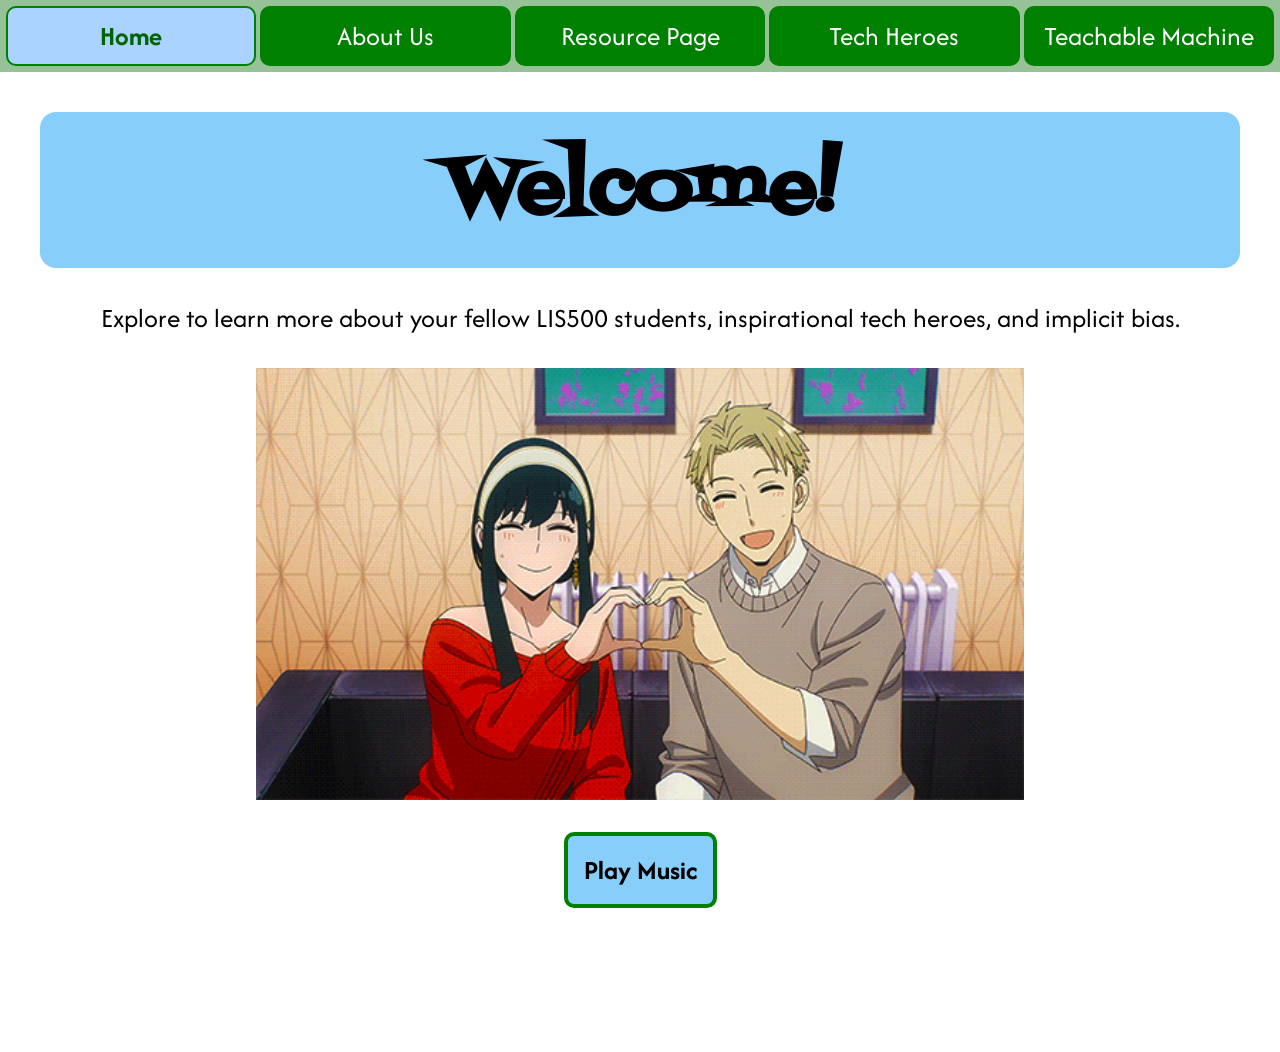
==== commit 1d144e05: "Finished Teachable Machine basics" ====
--- a/index.html
+++ b/index.html
@@ -20,6 +20,7 @@
       <a href="pages/about-me.html">About Us</a>
       <a href="pages/resource-page.html">Resource Page</a>
       <a href="pages/tech-hero.html">Tech Heroes</a>
+      <a href="pages/teachable-machine.html">Teachable Machine</a>
     </div>
     <!-- RH: This is a navbar, which enables users to switch to different pages. The navbar class controls the styling. For example, each navbar link appears side-by-side. The class also makes the navbar sticky, so that it stays with the user as they scroll. It makes the navbar have a higher z-index than other items, so it will appear above them. It also gives the navbar a green background. -->
 
--- a/assets/styles.css
+++ b/assets/styles.css
@@ -65,7 +65,7 @@
   text-align: center;
   margin: 0;
   padding: 1rem;
-  font-size: clamp(2.5rem, 5vw + 1rem, 5rem); /* PH: font-size is responsive to screen size */
+  font-size: clamp(1.5rem, 5vw + 1rem, 5rem); /* PH: font-size is responsive to screen size */
   width: 100%; /* PH: width fills parent */
   background-color: lightskyblue;
   border-radius: 1rem;
@@ -77,7 +77,7 @@
   font-family: "Abril Fatface", serif;
   margin: 0;
   text-align: center;
-  font-size: clamp(1.75rem, 3vw + 0.8rem, 4rem); /* PH: font-size is responsive to screen size */
+  font-size: clamp(1.5rem, 3vw + 0.8rem, 4rem); /* PH: font-size is responsive to screen size */
 }
 
 h3 {
@@ -167,6 +167,13 @@
   padding: 1rem;
   font-weight: bolder;
   margin-bottom: 1rem;
+
+  cursor: pointer; /* Show button is clickable */
+}
+
+button:disabled {
+  background: var(--pale-blue);
+  border-color: var(--pale-green);
 }
 
 /********************************
@@ -180,7 +187,7 @@
   /* RH: Lets navbar display elements side-by-side */
   display: flex;
   /* RH: Keeps text away from edges */
-  padding: 4px;
+  padding: clamp(1px, 0.5vw, 4px);
   /* RH: Makes navbar match the color scheme */
   background-color: var(--pale-green);
   /* RH: Puts navbar in front of everything else */
@@ -195,7 +202,7 @@
   border: 2px solid green;
   border-radius: 10px;
 
-  padding: 10px 20px;
+  padding: 10px clamp(1px, 1vw, 4px);
   margin: 2px;
   width: 100%; /* RH: fill the flex box */
 
@@ -280,6 +287,11 @@
   display: flex;
 }
 
+/* PH: fill horizontal space */
+.fill-width {
+  width: 100%;
+}
+
 .carousel-track {
   /* PH: allow elements to overflow horizontally and be accessible with a scrollbar */
   overflow-x: auto;
@@ -292,7 +304,7 @@
   background-color: green;
   border: 0.25rem solid darkgreen;
   border-radius: 0.5rem;
-  color: white
+  color: white;
 }
 
 /* RH: links in carousel tracks have blue text with extra darkgreen background for better contrast and creating tag-like shapes */
@@ -405,7 +417,7 @@
   font-size: clamp(1.25rem, 1.5vw + 0.5rem, 2rem); /* PH: font-size is responsive to screen size */
 }
 
-.item p, .item a, .card, .card li {
+.item p, .item a, .card, .card li, #label-container div, .aside-text {
   font-size: clamp(1rem, 1vw + 0.5rem, 1.25rem); /* PH: font-size is responsive to screen size */
 }
 
@@ -433,6 +445,17 @@
   align-items: center;
   /* RH: add space between children, so the heading is separated horizontally from the cards */
   gap: 1rem;
+}
+
+#webcam-container {
+  flex: 0 1 50%;
+  max-width: 40%;
+}
+
+#webcam-container video {
+  display: block;
+  width: 100%;
+  height: auto;
 }
 
 .card-grid{
@@ -459,12 +482,46 @@
   border: 0.25rem solid lightskyblue;
   border-radius: 10rem;
 
-  max-width: clamp(10rem, 10vw, 100rem);
+  max-width: clamp(8rem, 10vw, 100rem);
 
   display: flex;
   flex-direction: column;
   justify-content: center;
   align-items: center;
+}
+
+/* Used in Teachable Machine */
+.info-card {
+  background-color: var(--paler-blue);
+  color: darkgreen;
+
+  /* RH: keeps content away from rounded edges */
+  padding: 3rem;
+
+  /* RH: spaces each card away from other elements*/
+  margin: 1rem;
+
+  border: 0.25rem solid darkgreen;
+  border-radius: 1rem;
+
+  max-width: clamp(8rem, 10vw, 100rem);
+
+  display: flex;
+  flex-direction: column;
+  justify-content: center;
+  align-items: center;
+}
+
+/* ensure the container does not display when marked as hidden */
+#results-container[hidden] {
+  display: none;
+}
+
+#model-machine {
+  border: 0.25rem solid green;
+  border-radius: 1rem;
+  overflow: hidden;
+  background-color: var(--pale-blue);
 }
 
 /* PH: Changes for larger screens */
@@ -480,4 +537,29 @@
   .card {
     max-width: none;
   }
+}
+
+/* PH/RH: Changes for smaller screens (Mobile view: stack image above the track) */
+@media (max-width: 767px) {
+  .carousel-person {
+    flex-direction: column; /* Stack image/wrap and carousel track vertically */
+    border-radius: 0.5rem;  /* Reset the pill-like border radius on mobile */
+    align-items: stretch;
+  }
+
+  .carousel-person .img-wrap {
+    left: 0;                /* Remove desktop horizontal offset */
+    margin: 1.5rem auto 0.5rem auto; /* Center the image container */
+  }
+
+  .carousel-person .carousel-track {
+    left: 0;                /* Remove desktop offset */
+    margin-top: 10rem;       /* Pushes the carousel track further down below the image */
+    margin-right: 0rem;     /* Remove negative offset margin */
+    border-radius: 0.5rem;
+  }
+
+  .carousel-track .item:first-child {
+    margin-left: 0.5rem;    /* Reset first child extra margin on mobile */
+  }
 }
